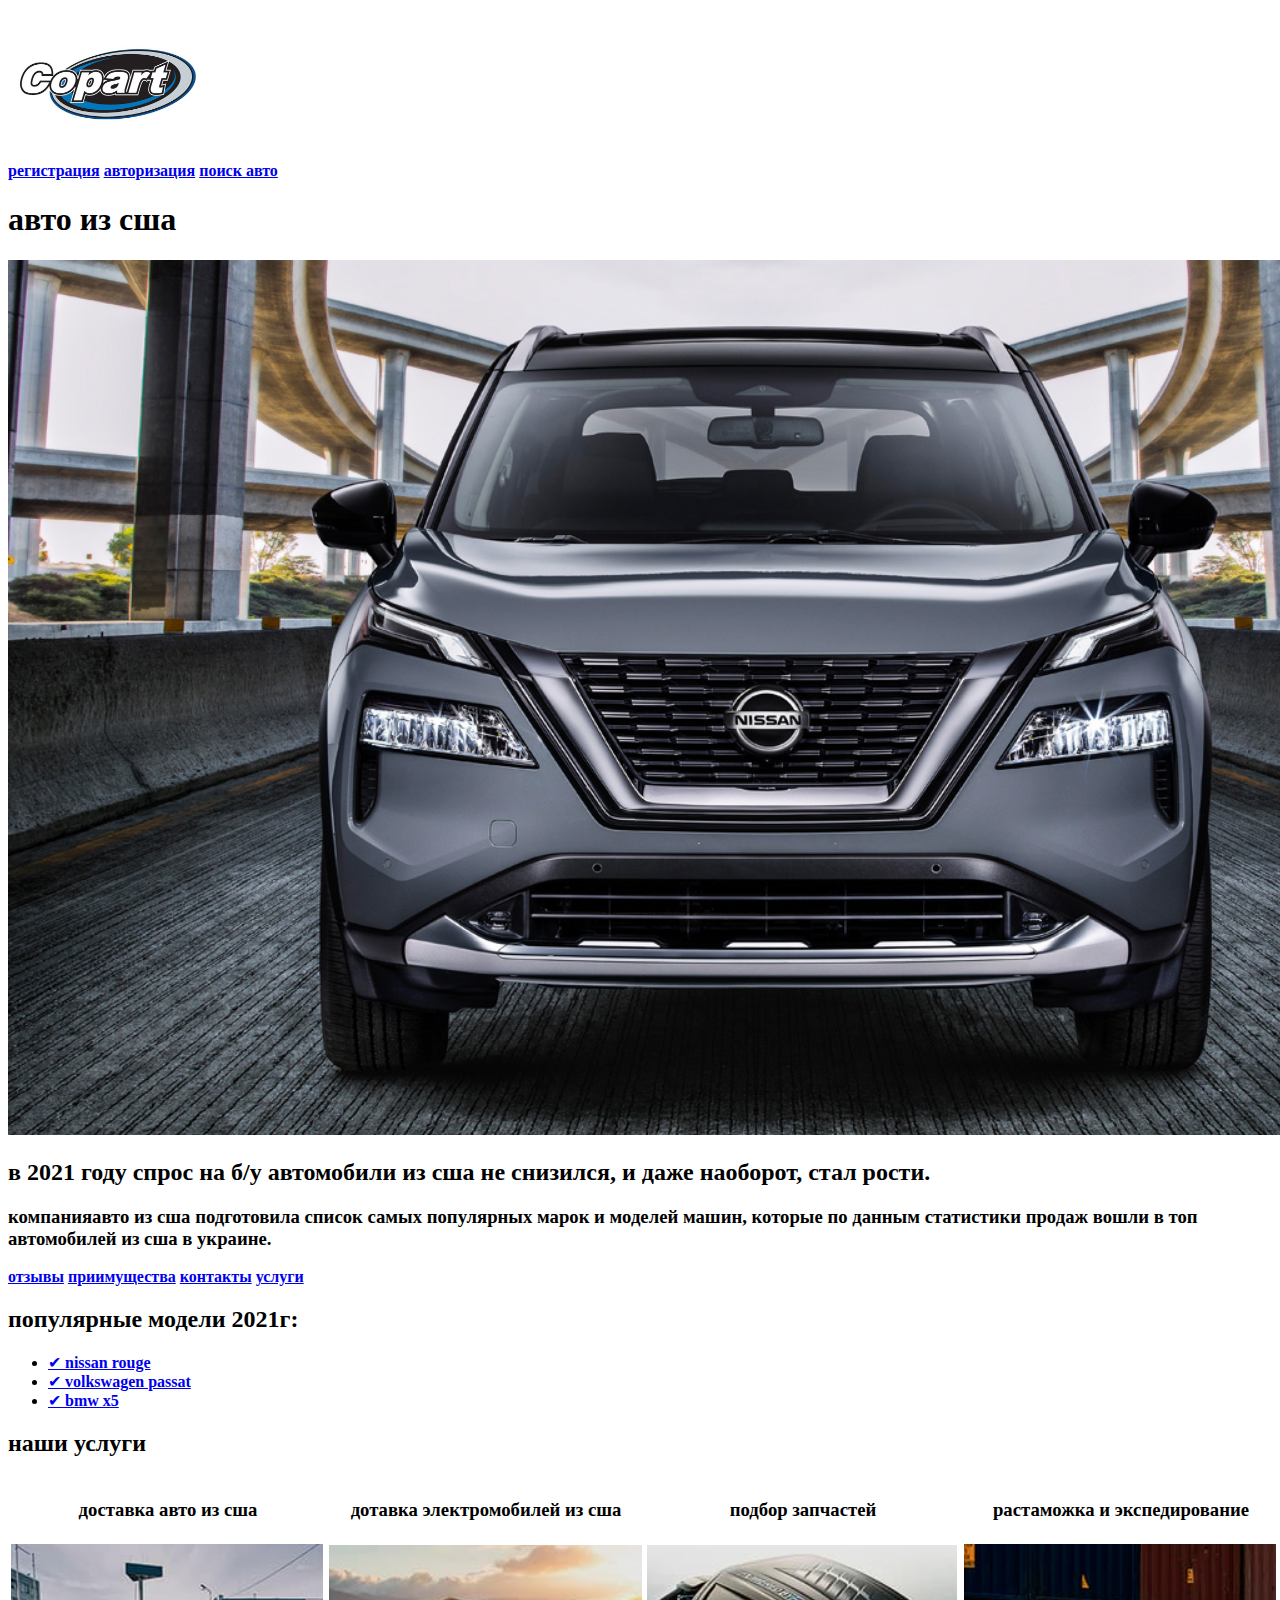
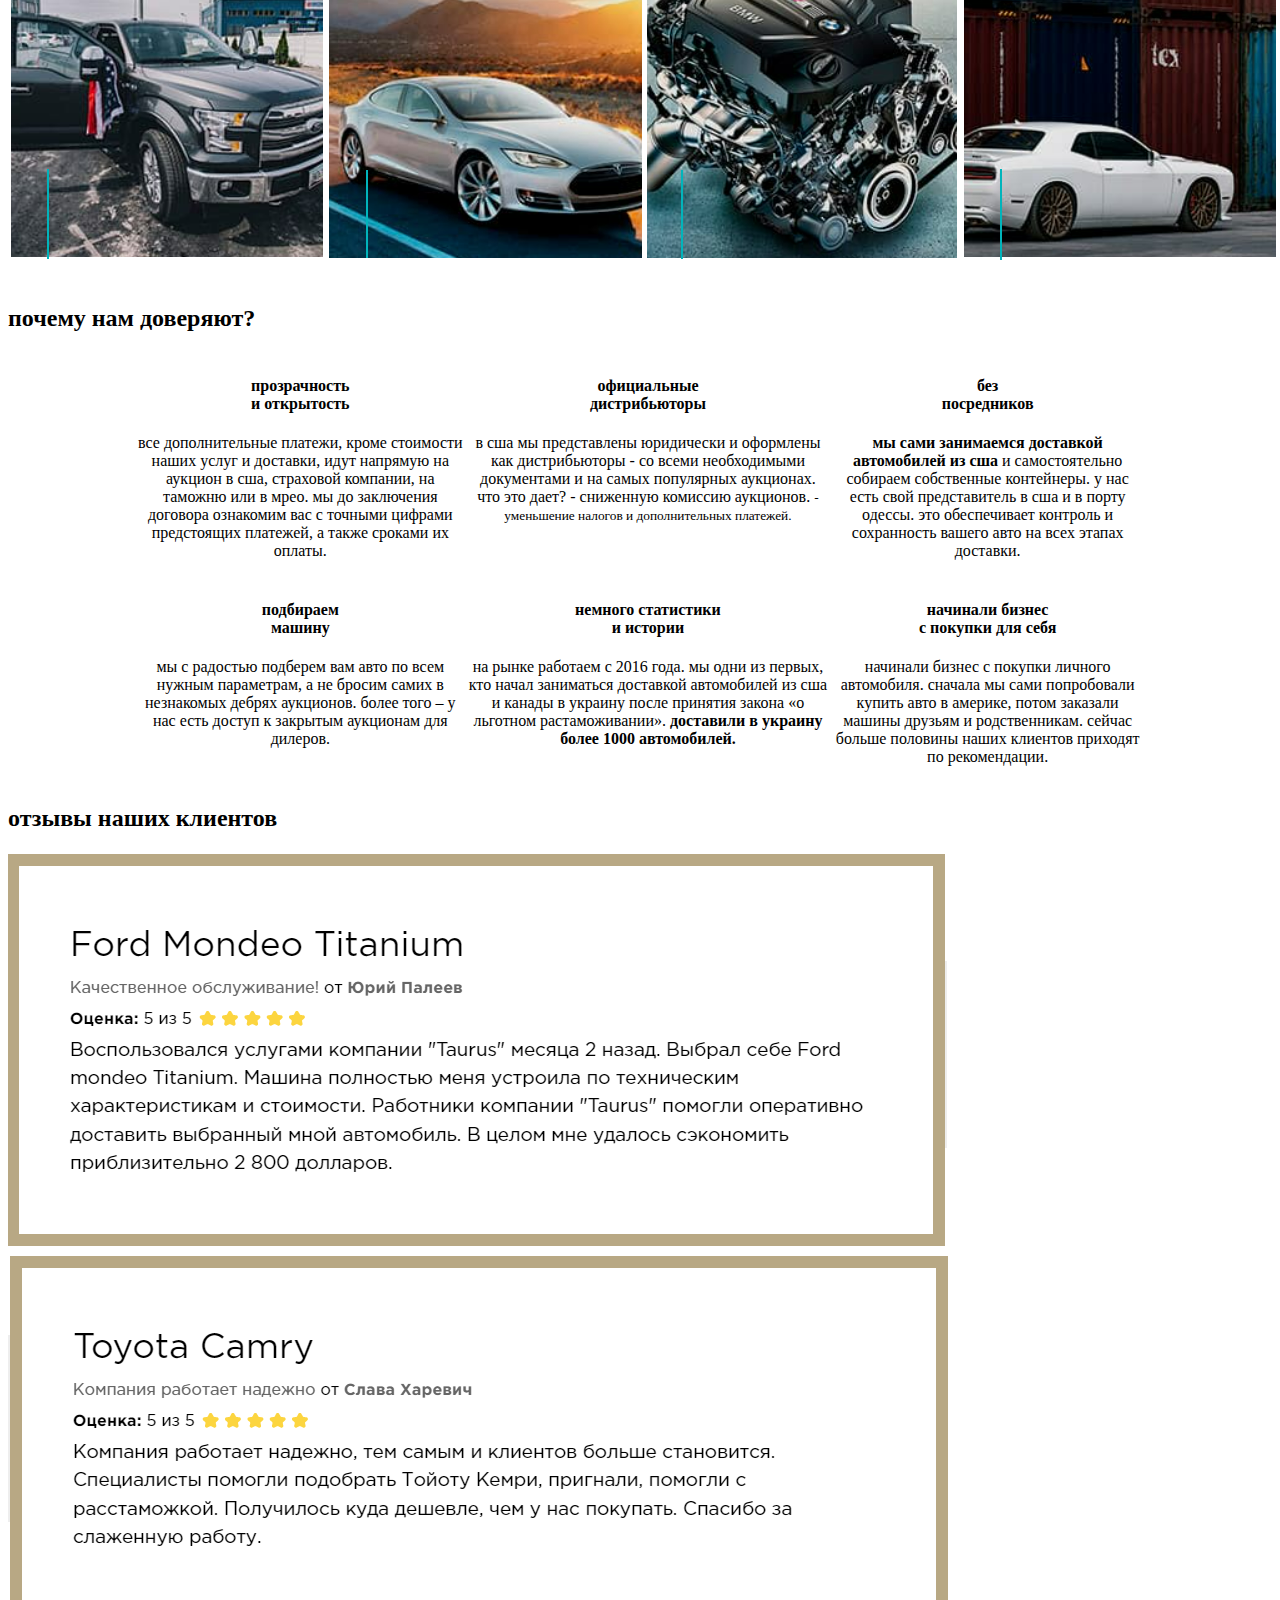
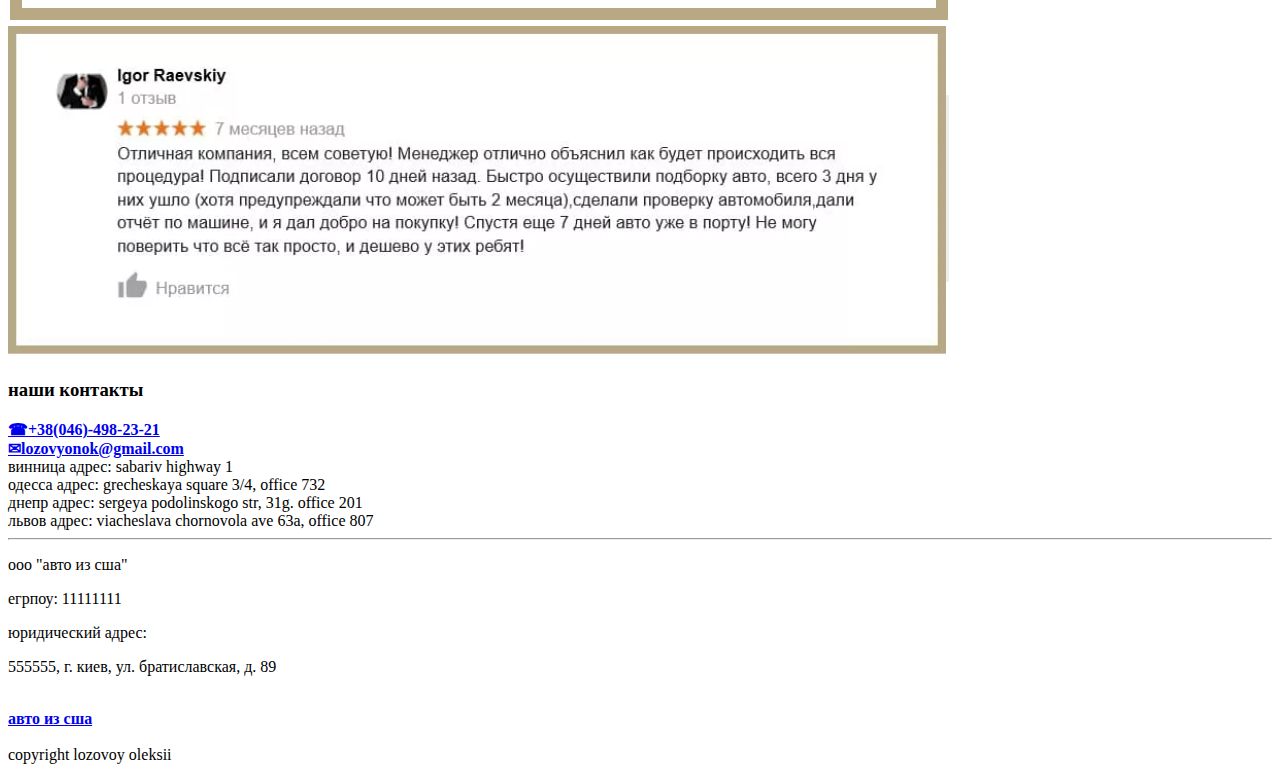
==== ht_3/index.html @ 0f74ff23 "add lesson_3" ====
<!DOCTYPE html>
<html lang="ru">

<head>
    <meta charset="UTF-8">
    <meta http-equiv="X-UA-Compatible" content="IE=edge">
    <meta name="viewport" content="width=device-width, initial-scale=1.0">
    <meta name="description"
        content="продажа и подбор авто из сша,лучшие цены.полный сервис услуг.поможем купить!привезти!оформить!самые популярные модели!">
    <meta name="keywords" content="авто из сша,услуги брокера,подбор авто из сша,выгодные цены,авто под ключ">
    <title>авто из сша</title>
</head>

<body>
    <header>
        <img src="./assets/copart.jpg" width="200" height="150" alt="лого">
        <br>
        <a href="./pages/reg.html"><b>регистрация</b></a>
        <a href="./pages/autoriz.html"><b>авторизация</b></a>
        <a href="./pages/search.html"><b>поиск авто</b></a>
        <h1 id="usa_main"><strong>авто из сша</strong></h1>
    </header>
    <main>
        <img src="./assets/nissan-rogue04.jpg" width="1500" alt="заставка">
        <section class="general">
            <h2>в 2021 году спрос на б/у автомобили из сша не снизился, и даже наоборот, стал рости.</h2>
            <h3>компания<strong>авто из сша</strong> подготовила список самых популярных марок и моделей машин,
                которые
                по данным статистики продаж вошли в <strong>топ автомобилей из сша в украине</strong>.
            </h3>
            <aside>
                <nav>
                    <a href="#otz"><b>отзывы</b></a>
                    <a href="#prim"><b>приимущества</b></a>
                    <a href="#contacts"><b>контакты</b></a>
                    <a href="#usl"><b>услуги</b></a>
                </nav>
                <h2>популярные модели 2021г:</h2>
                <nav>
                    <ul>
                        <li>
                            <a href="https://i3.infocar.ua/img/video/15866/15866-hd.mp4" target="_blank"
                                title="this is link"> &#10004;<b> nissan rouge </b>
                            </a>
                        </li>
                        <li>
                            <a href="https://i3.infocar.ua/img/video/14222/14222.mp4" target="_blank"
                                title="this is link"> &#10004;<b> volkswagen passat</b>
                            </a>
                        </li>
                        <li>
                            <a href="https://youtu.be/Utia5aCFvYI" target="_blank" title="this is link"> &#10004;<b> bmw
                                    x5</b>
                            </a>
                        </li>
                    </ul>
                </nav>
            </aside>
        </section>
        <section id="usl" class="services">
            <h2>наши услуги</h2>
            <table>
                <tbody align="center">
                    <tr>
                        <td>
                            <h3>доставка авто из сша</h3>
                        </td>
                        <td>
                            <h3>дотавка электромобилей из сша</h3>
                        </td>
                        <td>
                            <h3>подбор запчастей</h3>
                        </td>
                        <td>
                            <h3>растаможка и экспедирование</h3>
                        </td>
                    </tr>
                    <tr>
                        <td>
                            <img src="./assets/dostavka.png" alt="imag1">
                        </td>
                        <td>
                            <img src="./assets/dostavka_el.png" alt="imag2">
                        </td>
                        <td>
                            <img src="./assets/zap.png" alt="imag3">
                        </td>
                        <td>
                            <img src="./assets/ecsp.png" alt="imag4">
                        </td>
                    </tr>
                </tbody>
            </table>
        </section>
        <br>
        <section id="prim" class="вenefits">
            <h2>почему нам доверяют?</h2>
            <table align="center" width="80%">
                <tbody>
                    <tr>
                        <td width="10" align="center" valign="top">
                            <h4>прозрачность<br>
                                и открытость</h4>
                            <p>
                                все дополнительные платежи, кроме стоимости наших услуг и доставки,
                                идут напрямую на аукцион в сша, страховой компании, на таможню или в мрео.
                                мы до заключения договора ознакомим вас с точными цифрами предстоящих платежей,
                                а также сроками их оплаты.
                            </p>
                        </td>
                        <td width="10" align="center" valign="top">
                            <h4>официальные<br>
                                дистрибьюторы</h4>
                            <p>
                                в сша мы представлены юридически и оформлены как дистрибьюторы
                                - со всеми необходимыми документами и на самых популярных аукционах. что это дает?
                                - сниженную комиссию аукционов.
                                <small>- уменьшение налогов и дополнительных платежей.</small>
                            </p>
                        </td>
                        <td width="10" align="center" valign="top">
                            <h4>без<br>
                                посредников
                            </h4>
                            <p>
                                <b> мы сами занимаемся доставкой автомобилей из сша</b>
                                и самостоятельно собираем собственные контейнеры.
                                у нас есть свой представитель в сша и в порту одессы.
                                это обеспечивает контроль и сохранность вашего авто на всех этапах доставки.
                            </p>
                        </td>
                    </tr>
                    <tr>
                        <td width="10" align="center" valign="top">
                            <h4>подбираем <br>
                                машину
                            </h4>
                            <p>мы с радостью подберем вам авто по всем нужным параметрам,
                                а не бросим самих в незнакомых дебрях аукционов.
                                более того – у нас есть доступ к закрытым аукционам для дилеров.
                            </p>
                        </td>
                        <td width="10" align="center" valign="top">
                            <h4>
                                немного статистики <br>
                                и истории
                            </h4>
                            <p>
                                на рынке работаем с 2016 года.
                                мы одни из первых, кто начал заниматься доставкой автомобилей из сша и канады в
                                украину
                                после принятия закона «о льготном растаможивании».
                                <b>доставили в украину более 1000 автомобилей.</b>
                            </p>
                        </td>
                        <td width="10" align="center" valign="top">
                            <h4>начинали бизнес<br>
                                с покупки для себя
                            </h4>
                            <p>начинали бизнес с покупки личного автомобиля.
                                сначала мы сами попробовали купить авто в америке,
                                потом заказали машины друзьям и родственникам.
                                сейчас больше половины наших клиентов приходят по рекомендации.
                            </p>
                        </td>
                </tbody>
            </table>
        </section>
        <section id="otz" class="reviews">
            <h2>отзывы наших клиентов</h2>
            <img src="./assets/otz_1.png" alt="imag1">
            <img src="./assets/otz_2.png" alt="imag2">
            <img src="./assets/otz_3.png" alt="imag3">
        </section>
        <section id="contacts" class="contacts">
            <h3> наши контакты</h3>
            <a href="tel:380464982321"> <b>&#9742;+38(046)-498-23-21</b></a>
            <br>
            <a href="mailto:lozovyonok@gmail.com"> <b>&#9993;lozovyonok@gmail.com</b></a>
            <div>
                винница
                адрес: sabariv highway 1
                <br>
                одесса
                адрес: grecheskaya square 3/4, office 732
                <br>
                днепр
                адрес: sergeya podolinskogo str, 31g. office 201
                <br>
                львов
                адрес: viacheslava chornovola ave 63a, office 807
            </div>
        </section>
    </main>
    <hr>
    <footer>
        <div>
            <p>ооо "авто из сша"</p>
            <p>егрпоу: 11111111</p>
            <p> юридический адрес:</p>
            <p> 555555, г. киев, ул. братиславская, д. 89</p>
        </div>
        <br>
        <nav>
            <a href="#usa_main"><b>авто из сша</b></a>
        </nav>
        <br>
        сopyright lozovoy oleksii
    </footer>
</body>

</html>
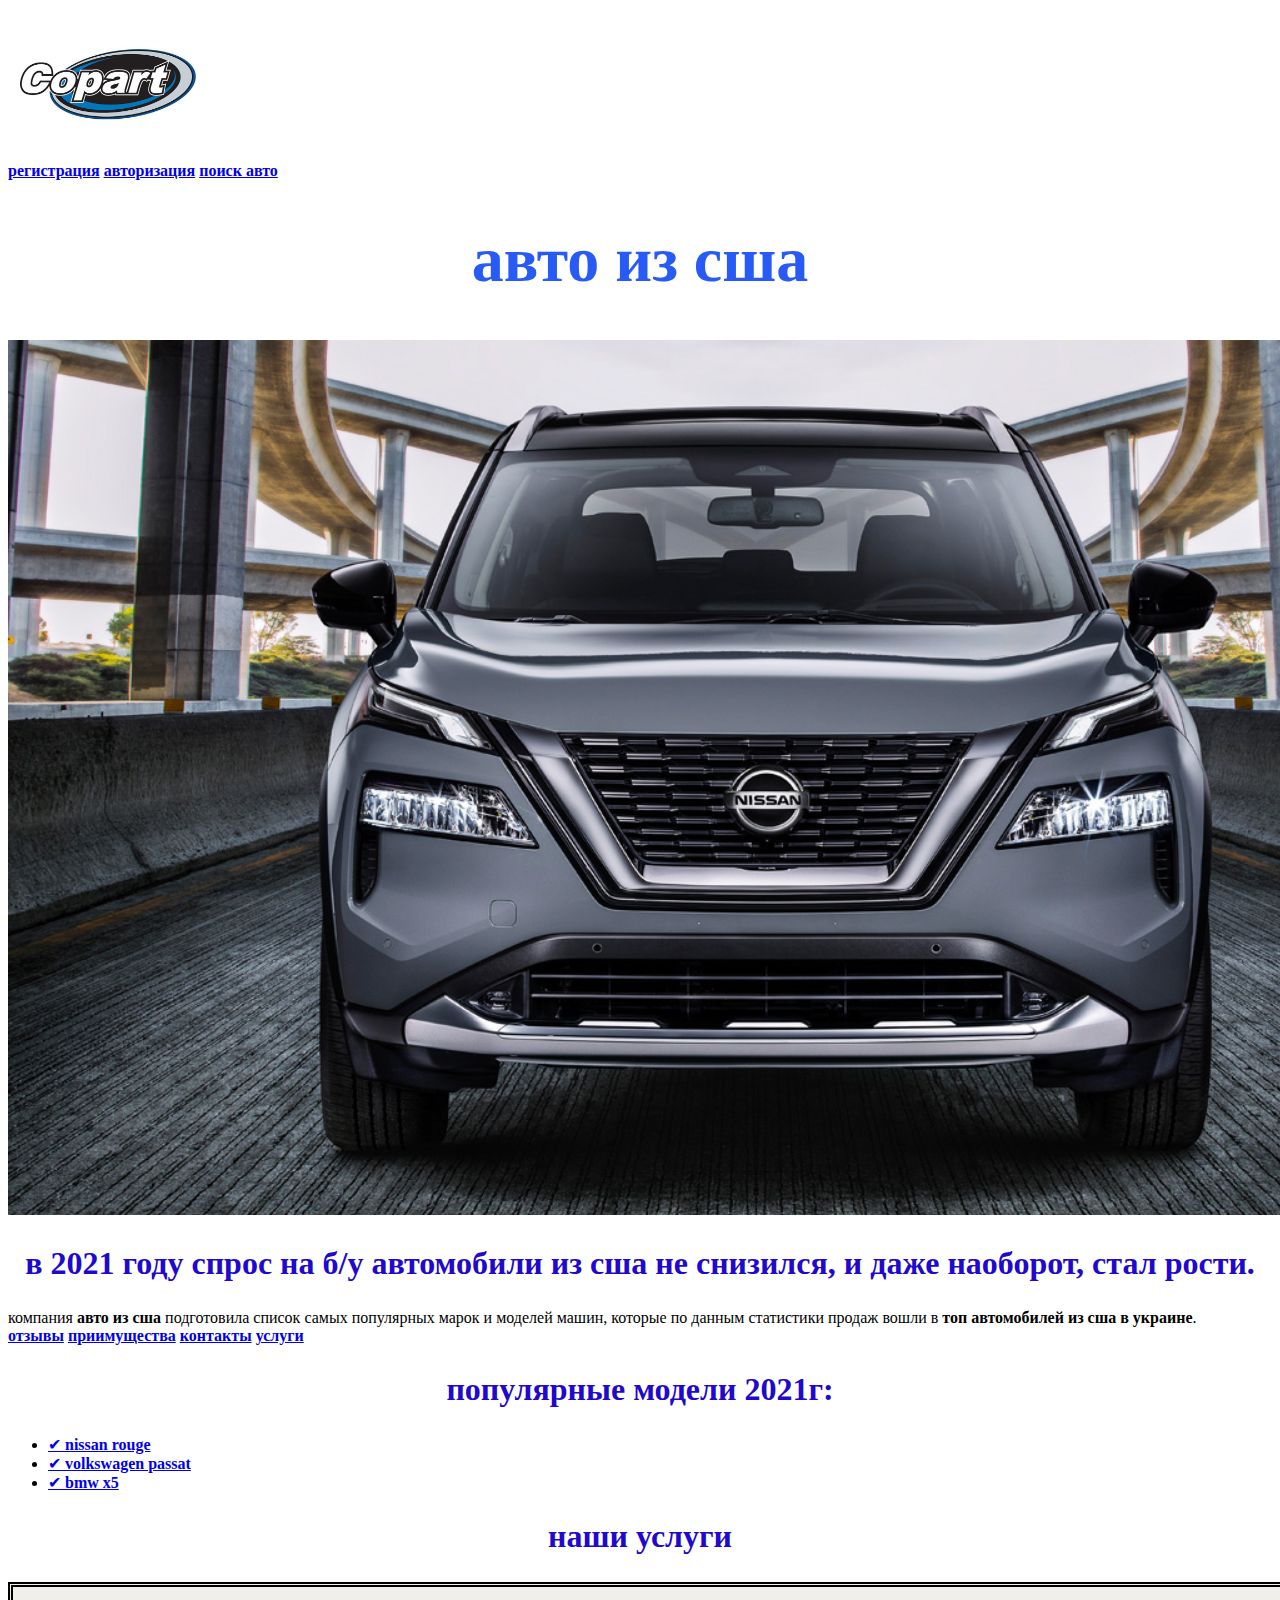
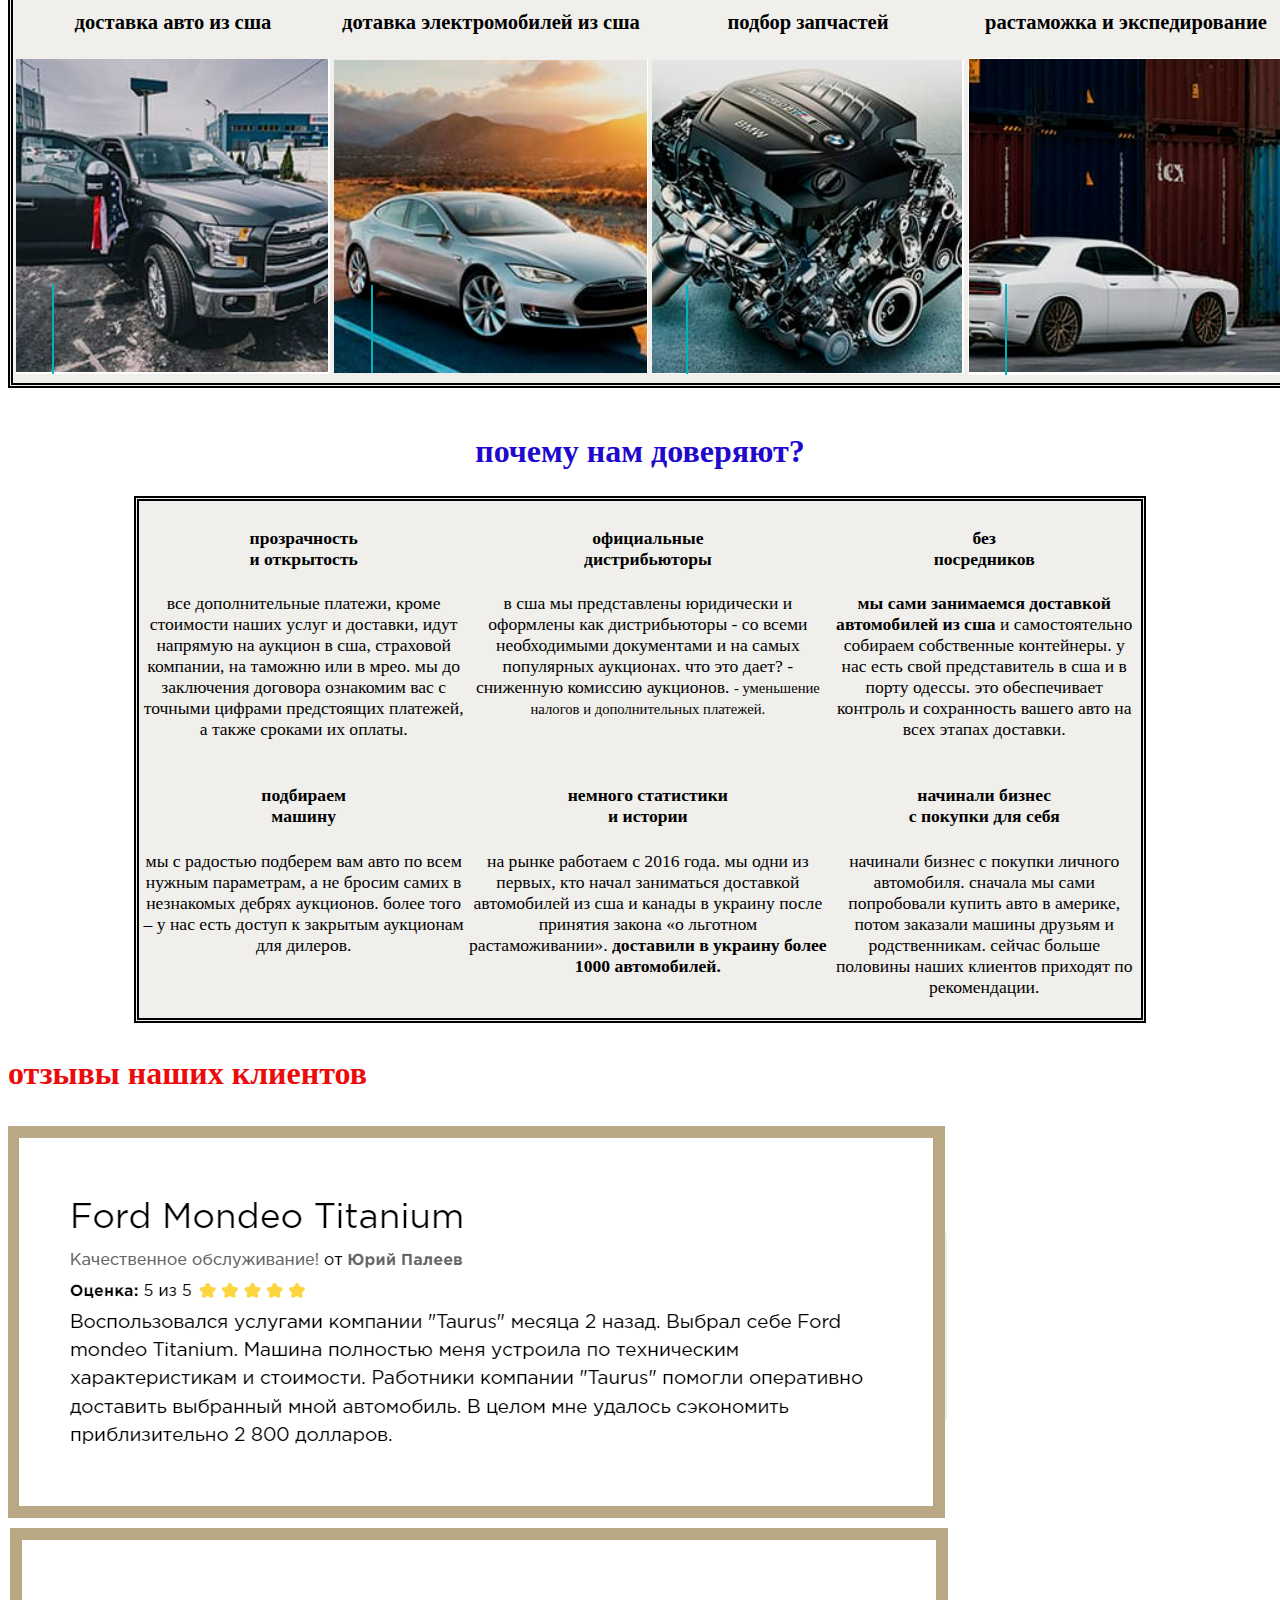
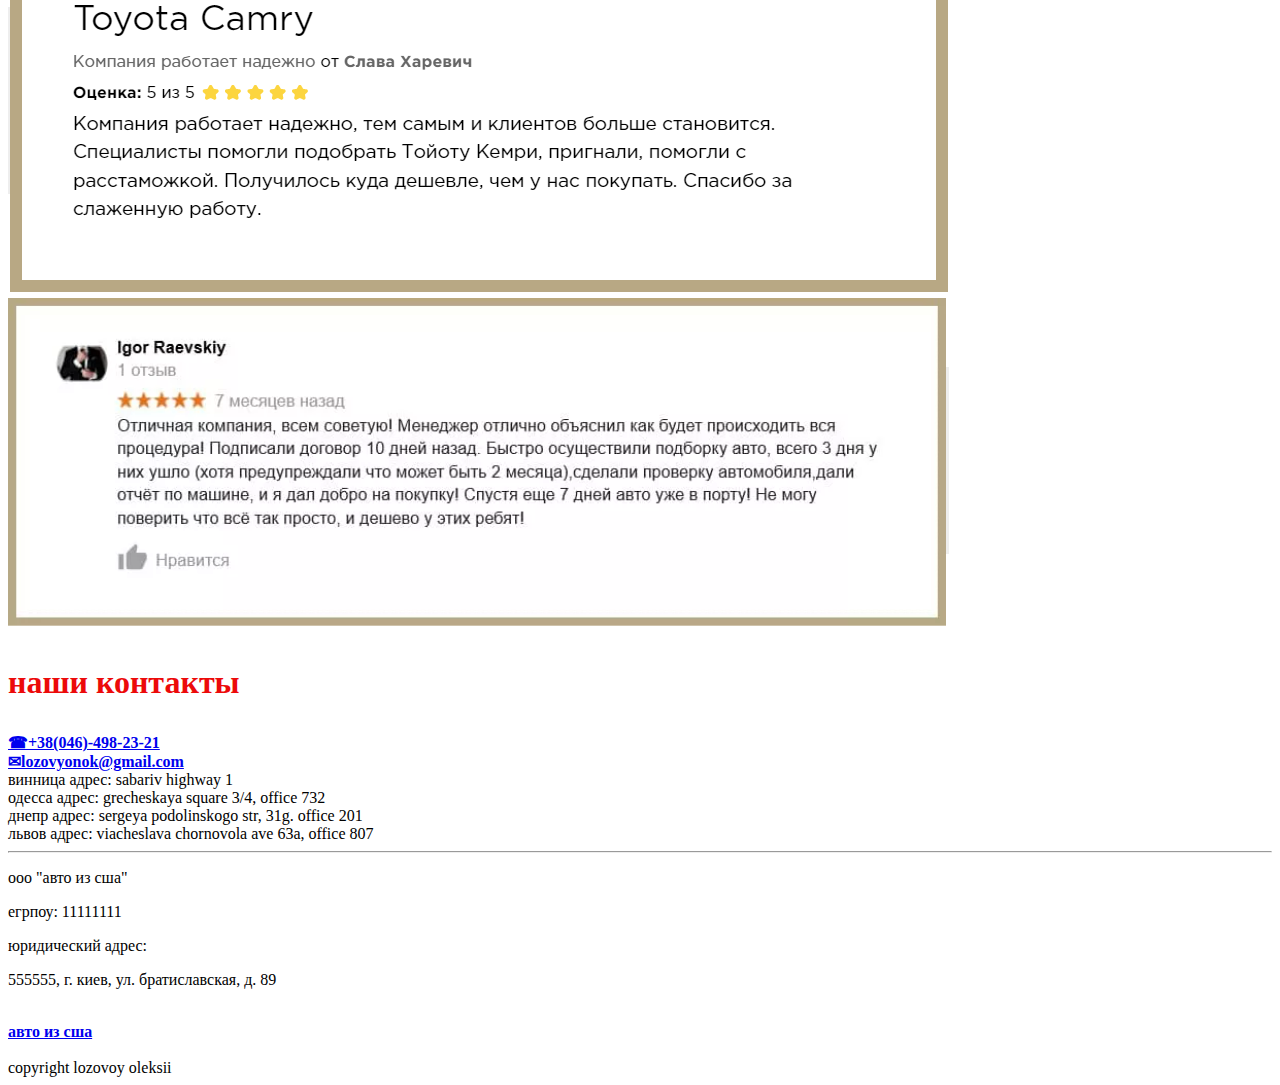
==== commit 32dc5387: "add style" ====
--- a/ht_3/index.html
+++ b/ht_3/index.html
@@ -9,6 +9,38 @@
         content="продажа и подбор авто из сша,лучшие цены.полный сервис услуг.поможем купить!привезти!оформить!самые популярные модели!">
     <meta name="keywords" content="авто из сша,услуги брокера,подбор авто из сша,выгодные цены,авто под ключ">
     <title>авто из сша</title>
+    <style>
+        h1 {
+            font-family: Times, serif;
+            color: rgb(40, 91, 245);
+            text-align: center;
+            font-size: 4em;
+        }
+
+        body {
+            font-size: 1em;
+        }
+
+        h2 {
+            font-family: Times, serif;
+            color: rgb(32, 8, 206);
+            text-align: center;
+            font-size: 2em;
+        }
+
+        section>h3 {
+            font-family: Times, serif;
+            color: rgb(236, 10, 10);
+            text-align: left;
+            font-size: 2em;
+        }
+
+        TABLE {
+            background: rgb(240, 239, 236);
+            border: 5px double #000;
+            font-size: 1.1em
+        }
+    </style>
 </head>
 
 <body>
@@ -24,10 +56,9 @@
         <img src="./assets/nissan-rogue04.jpg" width="1500" alt="заставка">
         <section class="general">
             <h2>в 2021 году спрос на б/у автомобили из сша не снизился, и даже наоборот, стал рости.</h2>
-            <h3>компания<strong>авто из сша</strong> подготовила список самых популярных марок и моделей машин,
-                которые
-                по данным статистики продаж вошли в <strong>топ автомобилей из сша в украине</strong>.
-            </h3>
+            компания <strong>авто из сша</strong> подготовила список самых популярных марок и моделей машин,
+            которые
+            по данным статистики продаж вошли в <strong>топ автомобилей из сша в украине</strong>.
             <aside>
                 <nav>
                     <a href="#otz"><b>отзывы</b></a>
@@ -167,7 +198,7 @@
             </table>
         </section>
         <section id="otz" class="reviews">
-            <h2>отзывы наших клиентов</h2>
+            <h3>отзывы наших клиентов</h3>
             <img src="./assets/otz_1.png" alt="imag1">
             <img src="./assets/otz_2.png" alt="imag2">
             <img src="./assets/otz_3.png" alt="imag3">
@@ -209,4 +240,4 @@
     </footer>
 </body>
 
-</html>+</html>
